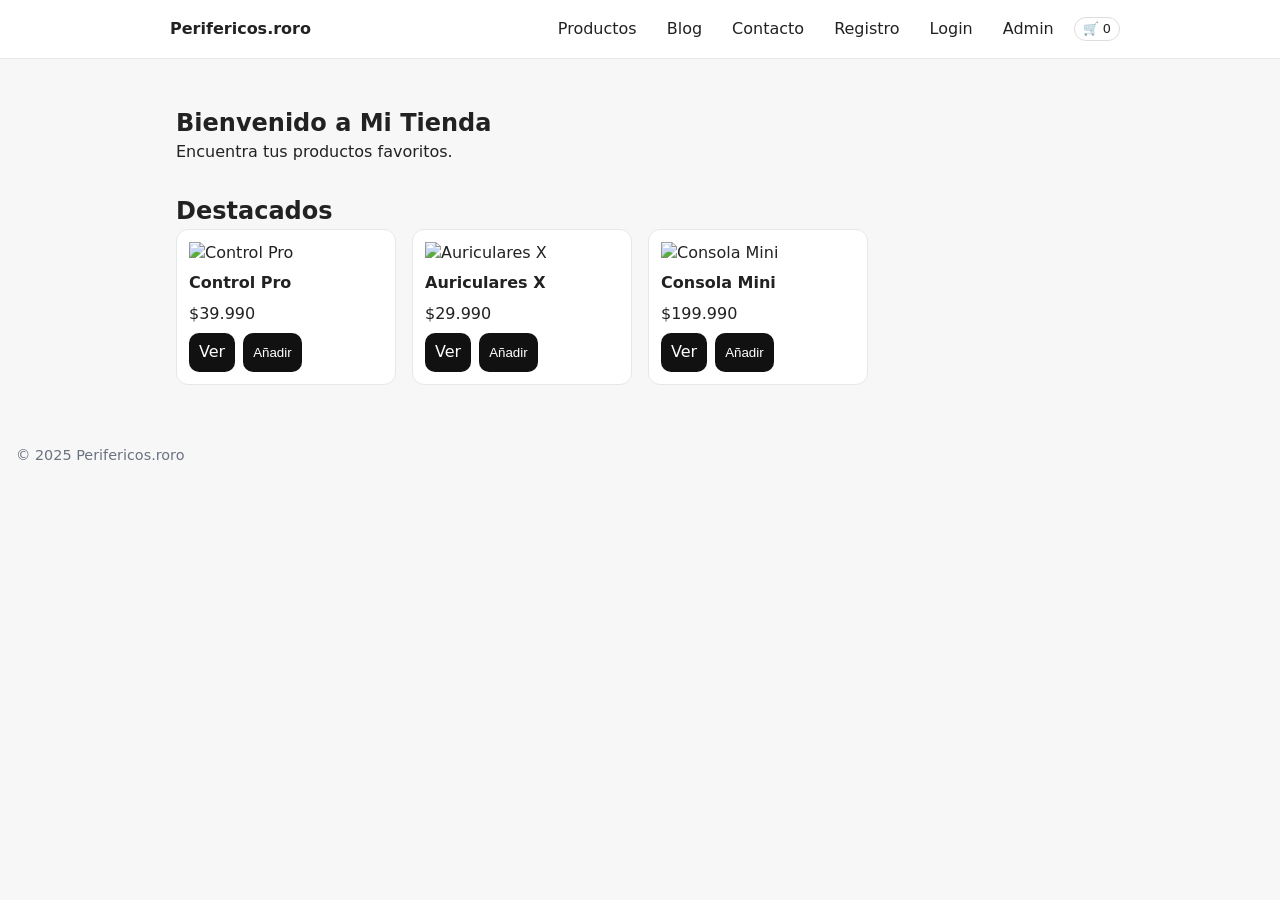
==== index.html @ 8c9dd883 "evaluacion1" ====
<!DOCTYPE html>
<html lang="es">
<head>
  <meta charset="utf-8"/>
  <meta name="viewport" content="width=device-width, initial-scale=1"/>
  <title>Inicio</title>
  <link href="styles.css" rel="stylesheet"/>
  <script defer src="app.js"></script>
</head>
<body>

  <!-- Header -->
  <header class="header">
    <div class="container nav">
      <a href="index.html"><strong>Perifericos.roro</strong></a>
      <nav style="display:flex; gap:10px; align-items:center">
        <a href="productos.html">Productos</a>
        <a href="blog.html">Blog</a>
        <a href="contacto.html">Contacto</a>
        <a href="registro.html">Registro</a>
        <a href="login.html">Login</a>
        <a href="admin.html">Admin</a>
        <span class="badge">🛒 <span id="cart-badge">0</span></span>
      </nav>
    </div>
  </header>

  <!-- Contenido principal -->
  <main class="container">

    <!-- Sección Hero -->
    <section class="hero">
      <h1>Bienvenido a Mi Tienda</h1>
      <p>Encuentra tus productos favoritos.</p>
    </section>

    <!-- Productos Destacados -->
    <h2>Destacados</h2>
    <div class="grid" id="lista-home"></div>

  </main>

  <!-- Footer -->
  <footer class="container footer">
    © 2025 Perifericos.roro
  </footer>

</body>
</html>
---- styles.css ----
/* =========================
   Reglas Globales
========================= */
* {
  box-sizing: border-box;
  margin: 0;
  padding: 0;
}

body {
  font-family: system-ui, Arial, sans-serif;
  line-height: 1.4;
  background: #f7f7f8;
  color: #222;
}

a {
  color: inherit;
  text-decoration: none;
}

img {
  max-width: 100%;
  display: block;
}

/* =========================
   Contenedores
========================= */
.container {
  max-width: 960px;
  margin: 0 auto;
  padding: 16px;
}

/* =========================
   Header & Navegación
========================= */
.header {
  background: #fff;
  border-bottom: 1px solid #e5e7eb;
  position: sticky;
  top: 0;
  z-index: 10;
}

.nav {
  display: flex;
  gap: 12px;
  align-items: center;
  justify-content: space-between;
  padding: 12px 0;
}

.nav a {
  padding: 6px 10px;
  border-radius: 8px;
}

.nav a:hover {
  background: #eef2ff;
}

.badge {
  padding: 2px 8px;
  border: 1px solid #ddd;
  border-radius: 999px;
  font-size: 0.8rem;
}

/* =========================
   Hero / Secciones Especiales
========================= */
.hero {
  padding: 32px 0;
}

/* =========================
   Grid / Cards
========================= */
.grid {
  display: grid;
  grid-template-columns: repeat(auto-fill, minmax(180px, 1fr));
  gap: 16px;
}

.card {
  background: #fff;
  border: 1px solid #e5e7eb;
  border-radius: 12px;
  padding: 12px;
  display: flex;
  flex-direction: column;
  gap: 8px;
}

.card button,
.btn {
  border: 0;
  background: #111;
  color: #fff;
  padding: 8px 10px;
  border-radius: 10px;
  cursor: pointer;
}

.card button:hover,
.btn:hover {
  opacity: 0.9;
}

/* =========================
   Formularios
========================= */
.input {
  width: 100%;
  padding: 10px;
  border: 1px solid #d1d5db;
  border-radius: 10px;
}

.label {
  font-size: 0.9rem;
  color: #374151;
  margin: 6px 0 4px;
}

.error {
  color: #b91c1c;
  font-size: 0.85rem;
  margin-top: 4px;
}

.form {
  display: grid;
  gap: 10px;
  max-width: 420px;
}

.row {
  display: grid;
  gap: 6px;
}

/* =========================
   Tablas
========================= */
.table {
  width: 100%;
  border-collapse: collapse;
}

.table th,
.table td {
  border: 1px solid #e5e7eb;
  padding: 8px;
  text-align: left;
}

/* =========================
   Blog Post
========================= */
.blog-post {
  background: #fff;
  border: 1px solid #e5e7eb;
  border-radius: 8px;
  padding: 16px;
  margin-bottom: 16px;
}

.blog-post h2 {
  font-size: 1.5rem;
  margin-bottom: 10px;
}

.blog-post p {
  line-height: 1.6;
  color: #444;
}

/* =========================
   Footer
========================= */
.footer {
  margin: 28px 0;
  color: #6b7280;
  font-size: 0.9rem;
}
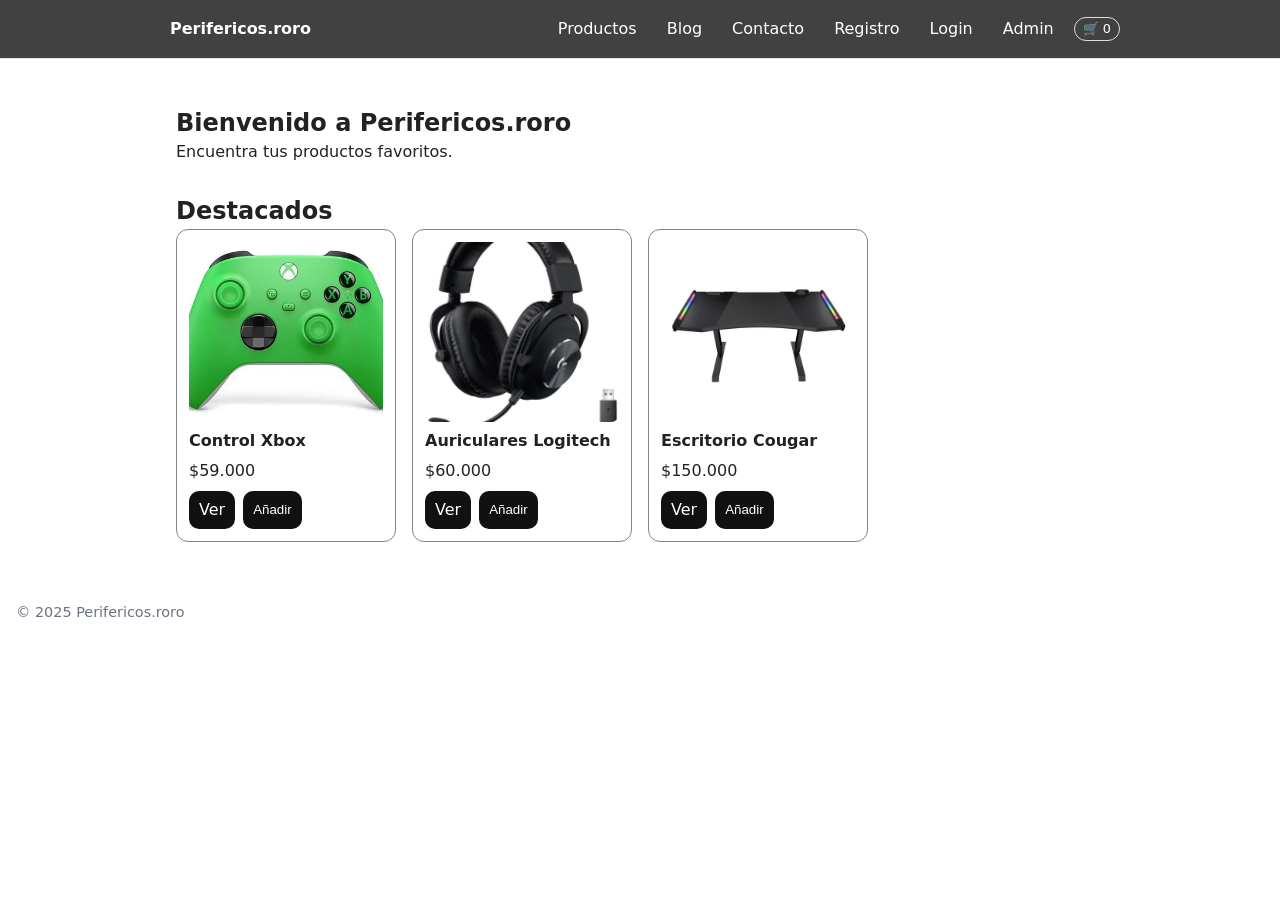
==== commit fce074ae: "se pusieron las imagenes y se centraron" ====
--- a/index.html
+++ b/index.html
@@ -30,7 +30,7 @@
 
     <!-- Sección Hero -->
     <section class="hero">
-      <h1>Bienvenido a Mi Tienda</h1>
+      <h1>Bienvenido a Perifericos.roro</h1>
       <p>Encuentra tus productos favoritos.</p>
     </section>
 
--- a/styles.css
+++ b/styles.css
@@ -10,7 +10,7 @@
 body {
   font-family: system-ui, Arial, sans-serif;
   line-height: 1.4;
-  background: #f7f7f8;
+  background: #ffffff;
   color: #222;
 }
 
@@ -33,15 +33,17 @@
   padding: 16px;
 }
 
+
 /* =========================
    Header & Navegación
 ========================= */
 .header {
-  background: #fff;
+  background: #414141;
   border-bottom: 1px solid #e5e7eb;
   position: sticky;
   top: 0;
   z-index: 10;
+  color: #fff;
 }
 
 .nav {
@@ -58,7 +60,7 @@
 }
 
 .nav a:hover {
-  background: #eef2ff;
+  background: rgb(79, 131, 190);
 }
 
 .badge {
@@ -85,8 +87,8 @@
 }
 
 .card {
-  background: #fff;
-  border: 1px solid #e5e7eb;
+  background: #ffffff;
+  border: 1px solid #858585;
   border-radius: 12px;
   padding: 12px;
   display: flex;
@@ -98,15 +100,24 @@
 .btn {
   border: 0;
   background: #111;
-  color: #fff;
+  color: #ffffff;
   padding: 8px 10px;
   border-radius: 10px;
   cursor: pointer;
 }
+/* centrado imagen  */
+.card img {
+  width: 100%;
+  height: 180px; /* altura fija */
+  object-fit: cover; /* recorta la imagen manteniendo proporción */
+  border-radius: 8px;
+}
+
 
 .card button:hover,
 .btn:hover {
   opacity: 0.9;
+  background-color: rgb(79, 131, 190);
 }
 
 /* =========================
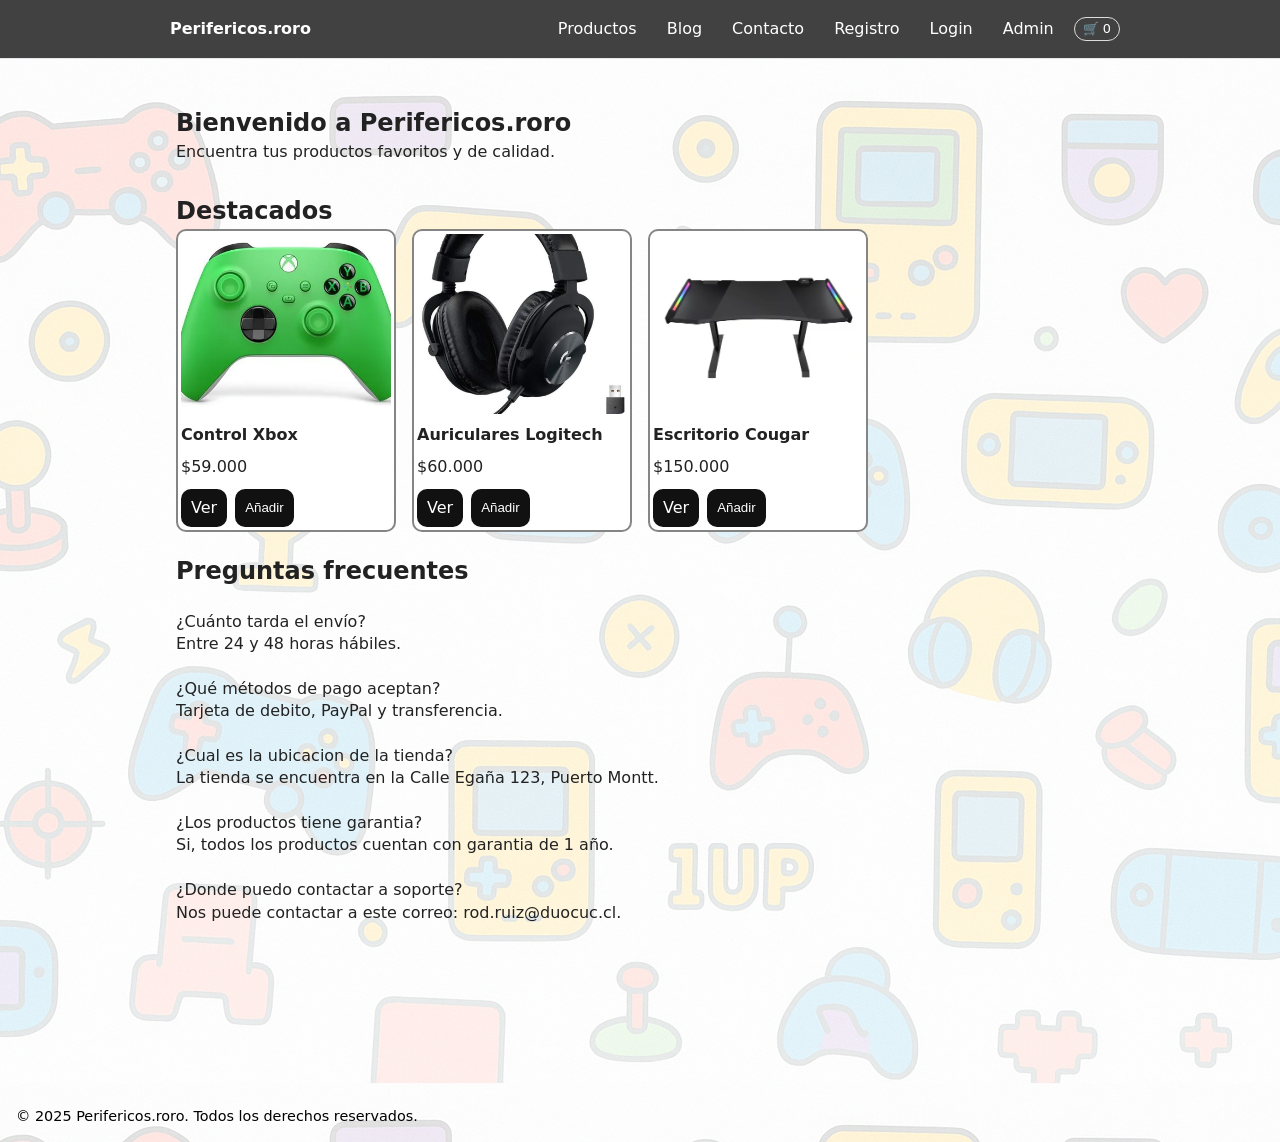
==== commit 0ec35248: "Se añadio un fondo para la pagina y preguntas frecuentes en el inicio" ====
--- a/index.html
+++ b/index.html
@@ -31,18 +31,39 @@
     <!-- Sección Hero -->
     <section class="hero">
       <h1>Bienvenido a Perifericos.roro</h1>
-      <p>Encuentra tus productos favoritos.</p>
+      <p>Encuentra tus productos favoritos y de calidad.</p>
     </section>
 
     <!-- Productos Destacados -->
     <h2>Destacados</h2>
     <div class="grid" id="lista-home"></div>
 
+    <br>
+
+  <section class="faq">
+  <h2>Preguntas frecuentes</h2>
+  <br>
+    <summary>¿Cuánto tarda el envío?</summary>
+    <p>Entre 24 y 48 horas hábiles.</p>
+    <br>
+    <summary>¿Qué métodos de pago aceptan?</summary>
+    <p>Tarjeta de debito, PayPal y transferencia.</p>
+    <br>
+    <summary>¿Cual es la ubicacion de la tienda?</summary>
+    <p>La tienda se encuentra en la Calle Egaña 123, Puerto Montt.</p>
+    <br>
+    <summary>¿Los productos tiene garantia?</summary>
+    <p>Si, todos los productos cuentan con garantia de 1 año.</p>
+    <br>
+    <summary>¿Donde puedo contactar a soporte?</summary>
+    <p>Nos puede contactar a este correo: rod.ruiz@duocuc.cl.</p>
+  </section>
+
   </main>
 
   <!-- Footer -->
   <footer class="container footer">
-    © 2025 Perifericos.roro
+    © 2025 Perifericos.roro. Todos los derechos reservados.
   </footer>
 
 </body>
--- a/styles.css
+++ b/styles.css
@@ -12,7 +12,10 @@
   line-height: 1.4;
   background: #ffffff;
   color: #222;
-}
+  background-image: url(img/fondo.png);
+  background-position: center;
+}
+
 
 a {
   color: inherit;
@@ -88,12 +91,12 @@
 
 .card {
   background: #ffffff;
-  border: 1px solid #858585;
-  border-radius: 12px;
-  padding: 12px;
+  border: 2px solid #858585;
+  border-radius: 10px;
+  padding: 3px;
   display: flex;
   flex-direction: column;
-  gap: 8px;
+  gap: 10px;
 }
 
 .card button,
@@ -172,11 +175,29 @@
    Blog Post
 ========================= */
 .blog-post {
-  background: #fff;
+  background: #ffffff;
   border: 1px solid #e5e7eb;
   border-radius: 8px;
   padding: 16px;
   margin-bottom: 16px;
+}
+
+.img.ssd {
+  margin-top: 12px;
+  border-radius: 8px;
+  max-width: 50%;
+}
+
+.img.mouse {
+  margin-top: 12px;
+  border-radius: 8px;
+  max-width: 60%;
+}
+
+.img.teclado {
+  margin-top: 12px;
+  border-radius: 8px;
+  max-width: 60%;
 }
 
 .blog-post h2 {
@@ -193,7 +214,8 @@
    Footer
 ========================= */
 .footer {
-  margin: 28px 0;
-  color: #6b7280;
+  margin: 0px;
+  color: #000000;
   font-size: 0.9rem;
-}
+  margin-top: 150px;
+}
